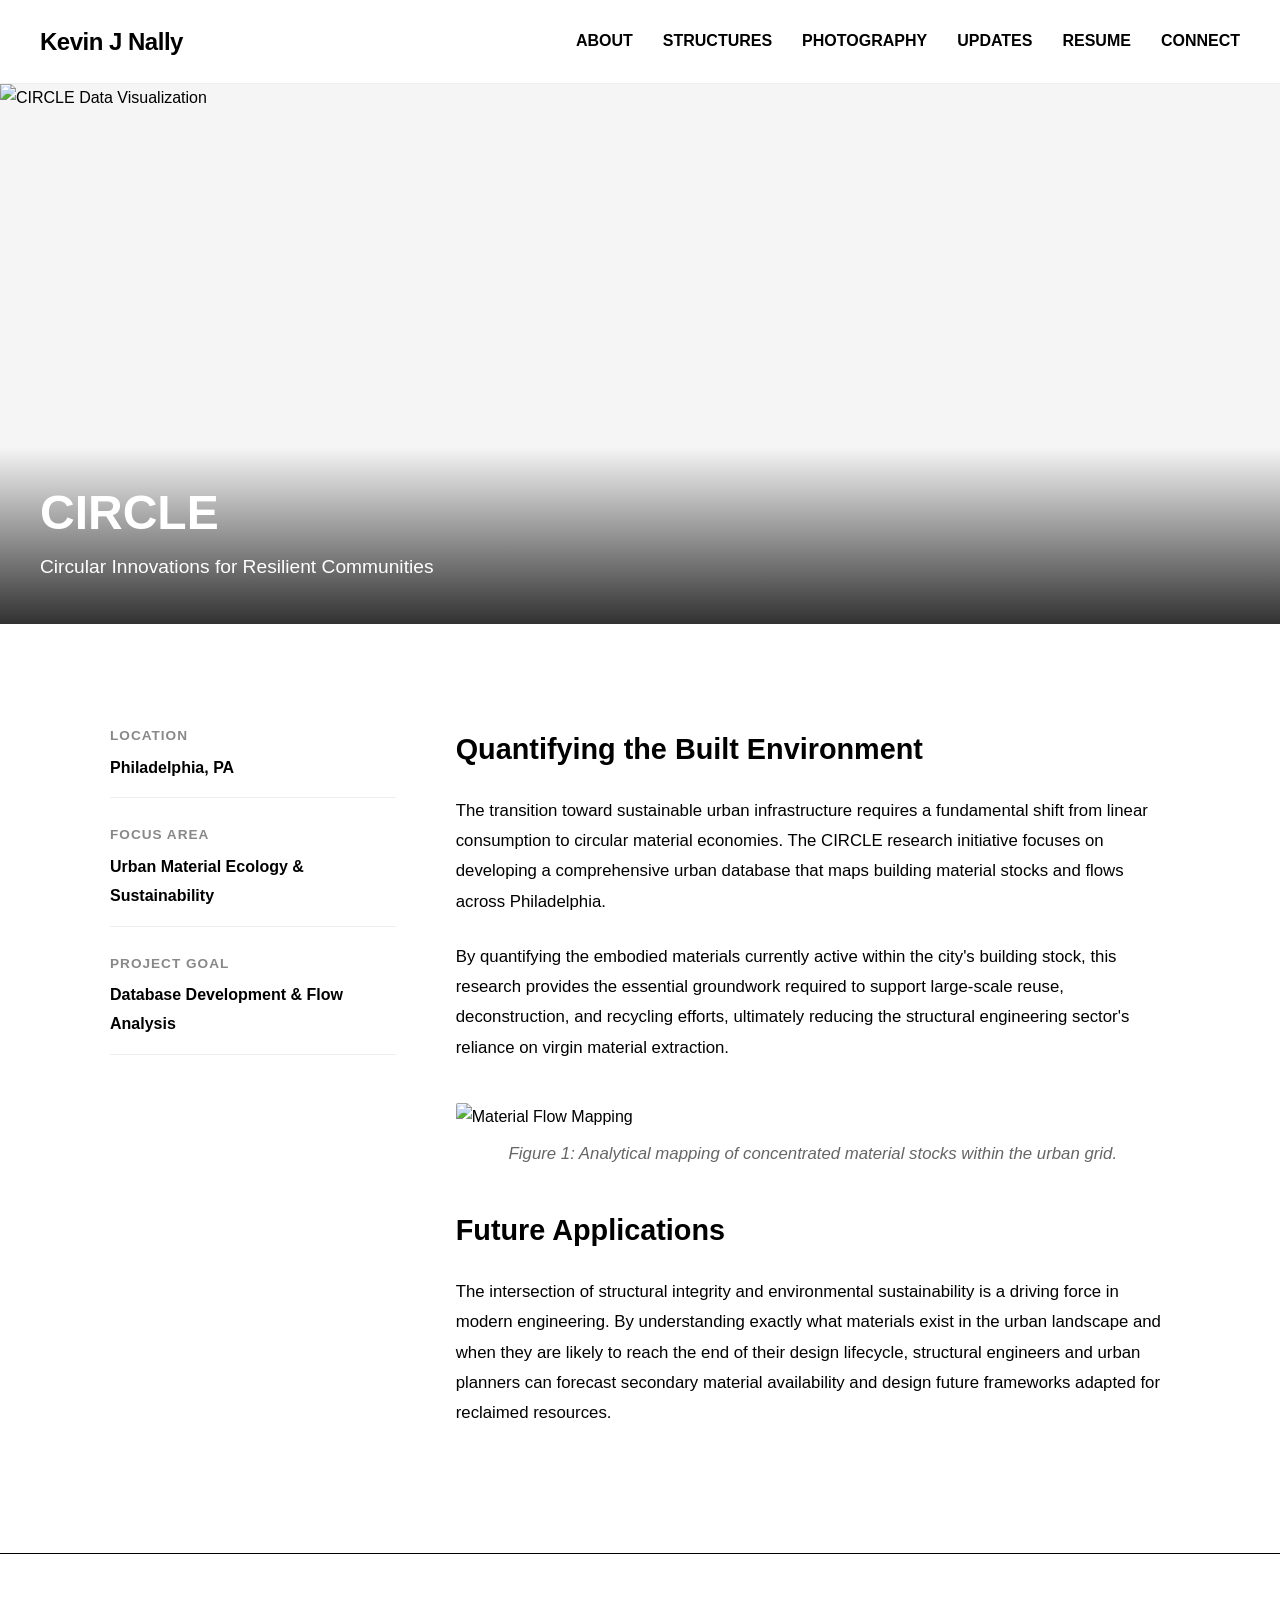
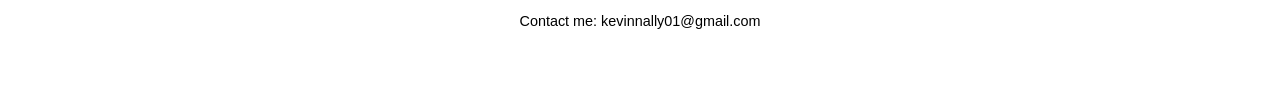
==== circle-lab.html @ ec129c04 "Create circle-lab.html" ====
<!DOCTYPE html>
<html lang="en">
<head>
    <meta charset="UTF-8">
    <meta name="viewport" content="width=device-width, initial-scale=1.0">
    <title>Kevin J Nally | CIRCLE Research</title>
    <link rel="icon" type="image/png" href="images/favicon.png"> 
    <link rel="stylesheet" href="style.css">
</head>
<body>

    <header>
        <h1>Kevin J Nally</h1>
        <nav>
            <a href="index.html">ABOUT</a>
            <a href="structures.html">STRUCTURES</a>
            <a href="photography.html">PHOTOGRAPHY</a>
            <a href="updates.html">UPDATES</a>
            <a href="KevinNallyResume.pdf" target="_blank">RESUME</a>
            <a href="contact.html">CONNECT</a>
        </nav>
    </header>

    <div class="project-hero">
        <img src="images/circlelab.png" alt="CIRCLE Data Visualization">
        <div class="project-hero-title">
            <h2>CIRCLE</h2>
            <p>Circular Innovations for Resilient Communities</p>
        </div>
    </div>

    <main class="container">
        <div class="case-study-grid">
            
            <aside class="project-meta">
                <div class="meta-item">
                    <h4>Location</h4>
                    <p>Philadelphia, PA</p>
                </div>
                <div class="meta-item">
                    <h4>Focus Area</h4>
                    <p>Urban Material Ecology & Sustainability</p>
                </div>
                <div class="meta-item">
                    <h4>Project Goal</h4>
                    <p>Database Development & Flow Analysis</p>
                </div>
            </aside>

            <article class="project-content">
                <h3>Quantifying the Built Environment</h3>
                <p>The transition toward sustainable urban infrastructure requires a fundamental shift from linear consumption to circular material economies. The CIRCLE research initiative focuses on developing a comprehensive urban database that maps building material stocks and flows across Philadelphia.</p>
                
                <p>By quantifying the embodied materials currently active within the city's building stock, this research provides the essential groundwork required to support large-scale reuse, deconstruction, and recycling efforts, ultimately reducing the structural engineering sector's reliance on virgin material extraction.</p>

                <div class="project-content-image">
                    <img src="https://via.placeholder.com/1000x500.png?text=Data+Mapping+Placeholder" alt="Material Flow Mapping">
                    <p class="caption">Figure 1: Analytical mapping of concentrated material stocks within the urban grid.</p>
                </div>

                <h3>Future Applications</h3>
                <p>The intersection of structural integrity and environmental sustainability is a driving force in modern engineering. By understanding exactly what materials exist in the urban landscape and when they are likely to reach the end of their design lifecycle, structural engineers and urban planners can forecast secondary material availability and design future frameworks adapted for reclaimed resources.</p>
            </article>

        </div>
    </main>

    <footer>
        <p>Contact me: kevinnally01@gmail.com</p>
    </footer>

</body>
</html>
---- style.css ----
/* ========================================= */
/* GLOBAL STYLES                             */
/* ========================================= */
/* Forces the browser to calculate padding properly so nothing breaks the screen width */
* {
    box-sizing: border-box;
    word-wrap: break-word; 
}

body {
    font-family: -apple-system, BlinkMacSystemFont, "Segoe UI", Roboto, Helvetica, Arial, sans-serif;
    background-color: #ffffff;
    color: #000000;
    line-height: 1.8;
    margin: 0;
    padding: 0;
}

.container {
    max-width: 1100px;
    margin: 0 auto;
    padding: 40px 20px;
}

/* ========================================= */
/* NAVIGATION & HEADERS                      */
/* ========================================= */
header {
    display: flex;
    justify-content: space-between;
    align-items: center;
    padding: 20px 40px;
    border-bottom: 1px solid #eeeeee;
    background-color: #ffffff;
}

h1 {
    font-size: 1.5rem;
    margin: 0;
    letter-spacing: -0.5px;
}

nav {
    display: flex;
    gap: 30px;
}

nav a {
    color: #000000;
    text-decoration: none;
    font-weight: 600;
    font-size: 1rem;
}

nav a:hover {
    text-decoration: underline;
}

section {
    margin-bottom: 80px;
}

h2 {
    font-size: 1.8rem;
    border-bottom: 2px solid #000000;
    padding-bottom: 10px;
    margin-bottom: 30px;
}

/* ========================================= */
/* ABOUT PAGE LAYOUT                         */
/* ========================================= */
.about-grid {
    display: flex;
    gap: 60px;
    align-items: flex-start;
}

.about-text {
    flex: 1;
}

.about-image {
    flex: 1;
}

.about-image img {
    width: 100%;
    max-width: 350px;
    margin: 0 auto;
    display: block;
    border-radius: 4px;
    object-fit: cover;
}

.edu-item { margin-bottom: 40px; }
.edu-header { display: flex; justify-content: space-between; align-items: baseline; margin-bottom: 5px; }
.edu-school { font-size: 1.3rem; font-weight: bold; margin: 0; }
.edu-dates { font-style: italic; color: #666; }
.edu-degree { font-weight: 600; font-size: 1.1rem; margin: 0 0 10px 0; }
.edu-details { padding-left: 20px; margin: 0; }
.edu-details li { margin-bottom: 8px; }

/* ========================================= */
/* UPDATES PAGE LAYOUT                       */
/* ========================================= */
.filter-container {
    margin-bottom: 50px;
    display: flex;
    align-items: center;
}

.filter-label {
    font-weight: 600;
    margin-right: 15px;
    text-transform: uppercase;
    letter-spacing: 1px;
    font-size: 0.85rem;
    color: #888;
}

.custom-select-wrapper {
    position: relative;
    display: inline-block;
}

.custom-select-wrapper select {
    appearance: none; 
    -webkit-appearance: none;
    -moz-appearance: none;
    background-color: transparent;
    border: none;
    border-bottom: 2px solid #000;
    border-radius: 0;
    padding: 5px 30px 5px 0;
    font-family: inherit;
    font-size: 1.1rem;
    font-weight: 600;
    color: #000;
    cursor: pointer;
    outline: none;
    transition: border-color 0.3s ease;
}

.custom-select-wrapper::after {
    content: '▼';
    font-size: 0.7rem;
    position: absolute;
    right: 5px;
    top: 50%;
    transform: translateY(-50%);
    pointer-events: none;
    color: #000;
}

.custom-select-wrapper select:focus { border-bottom-color: #aaa; }
.custom-select-wrapper select:hover { border-bottom-color: #666; }

.milestone {
    display: flex;
    gap: 40px;
    align-items: flex-start;
    margin-bottom: 60px;
    padding-bottom: 40px;
    border-bottom: 1px solid #eeeeee;
}

.milestone:last-child { border-bottom: none; }
.milestone-text { flex: 3; }
.milestone-visual { flex: 1; display: flex; flex-direction: column; align-items: center; }
.milestone-visual img { width: 100%; border-radius: 4px; object-fit: cover; margin-bottom: 10px; }
.caption { font-size: 0.85rem; color: #666; text-align: center; margin: 0; font-style: italic; line-height: 1.4; }

/* ========================================= */
/* PHOTOGRAPHY PAGE LAYOUT                   */
/* ========================================= */
.filter-nav {
    display: flex;
    gap: 30px;
    margin-bottom: 40px;
    padding-bottom: 15px;
}

.filter-btn {
    background: none;
    border: none;
    font-size: 0.95rem;
    font-family: inherit;
    font-weight: 600;
    color: #cccccc; 
    cursor: pointer;
    padding: 0;
    transition: color 0.3s ease;
    text-transform: uppercase;
    letter-spacing: 1px;
}

.filter-btn:hover { color: #888888; }
.filter-btn.active { color: #000000; }

.masonry-grid {
    column-count: 4; 
    column-gap: 20px;
}

.photo-item {
    break-inside: avoid;
    margin-bottom: 20px;
    position: relative; 
    overflow: hidden; 
    border-radius: 2px;
}

.photo-item img {
    width: 100%;
    height: auto;
    display: block;
    transition: transform 0.4s ease; 
}

.caption-overlay {
    position: absolute;
    bottom: 0;
    left: 0;
    width: 100%;
    padding: 20px;
    background: linear-gradient(to top, rgba(0,0,0,0.8) 0%, rgba(0,0,0,0) 100%);
    color: #ffffff;
    font-size: 0.95rem;
    font-weight: 400;
    opacity: 0; 
    transition: opacity 0.4s ease;
    pointer-events: none; 
}

.photo-item:hover .caption-overlay { opacity: 1; }
.photo-item:hover img { transform: scale(1.03); }

/* ========================================= */
/* CONTACT PAGE LAYOUT                       */
/* ========================================= */
.contact-hero {
    margin-bottom: 60px;
    border-bottom: 2px solid #000;
    padding-bottom: 40px;
}

.oversized-text {
    /* Lowered the minimum size from 4.5rem to 3rem to fit longer words on phones */
    font-size: clamp(3rem, 14vw, 10rem); 
    font-weight: 800;
    /* Slightly reduced letter spacing so 'CONNECT' doesn't stretch too wide */
    letter-spacing: -2px; 
    line-height: 1;
    margin: 0 0 15px 0;
    border-bottom: none;
    padding-bottom: 0;
    /* Safety net: Forces the word to shrink instead of stretching the screen */
    word-break: break-word; 
    max-width: 100%;
}

.location-text {
    font-size: 1.2rem;
    color: #555;
    margin: 0;
}

.contact-grid {
    display: flex;
    gap: 80px;
    align-items: flex-start;
}

.contact-links, .micro-blog {
    flex: 1;
    max-width: 100%; /* Prevents the columns from ever exceeding screen width */
    overflow: hidden; /* Clips any invisible overflow */
}

.contact-subtitle {
    font-size: 1.3rem;
    text-transform: uppercase;
    letter-spacing: 1px;
    margin-bottom: 25px;
    border-bottom: 1px solid #eee;
    padding-bottom: 10px;
}

.clean-list {
    list-style: none;
    padding: 0;
    margin: 0;
}

.clean-list li {
    margin-bottom: 20px;
    line-height: 1.5;
}

.clean-list a {
    text-decoration: underline;
    text-underline-offset: 4px;
}

.clean-list a:hover {
    color: #666;
}

.response-time {
    margin-top: 30px;
    font-size: 0.85rem;
    color: #888;
    font-style: italic;
}

/* ========================================= */
/* STRUCTURES PAGE LAYOUT                    */
/* ========================================= */
.project-category {
    margin-bottom: 80px;
}

.project-category h3 {
    font-size: 1.4rem;
    border-bottom: 1px solid #eeeeee;
    padding-bottom: 10px;
    margin-bottom: 30px;
}

/* Dynamic CSS Grid: Automatically fits as many cards as possible, then wraps */
.project-grid {
    display: grid;
    grid-template-columns: repeat(auto-fill, minmax(320px, 1fr));
    gap: 40px;
}

.project-card {
    display: block;
    text-decoration: none;
    color: inherit;
    cursor: pointer;
}

/* Locks all thumbnails to a 4:3 rectangle shape */
.project-thumb {
    width: 100%;
    aspect-ratio: 4 / 3;
    overflow: hidden;
    border-radius: 2px;
    margin-bottom: 15px;
    background-color: #f5f5f5; /* Light gray placeholder background */
}

.project-thumb img {
    width: 100%;
    height: 100%;
    object-fit: cover;
    transition: transform 0.4s ease;
    display: block;
}

/* Hover Effect: Zooms the image slightly but keeps text normal */
.project-card:hover .project-thumb img {
    transform: scale(1.04);
}

.project-card:hover h4 {
    text-decoration: underline;
    text-underline-offset: 3px;
}

.project-info h4 {
    margin: 0 0 5px 0;
    font-size: 1.15rem;
}

.project-info p {
    margin: 0;
    font-size: 0.9rem;
    color: #666;
    line-height: 1.5;
}

/* ========================================= */
/* INDIVIDUAL PROJECT PAGE LAYOUT            */
/* ========================================= */
.project-hero {
    width: 100%;
    height: 60vh;
    min-height: 400px;
    background-color: #f5f5f5;
    position: relative;
    overflow: hidden;
    margin-bottom: 60px;
}

.project-hero img {
    width: 100%;
    height: 100%;
    object-fit: cover;
}

.project-hero-title {
    position: absolute;
    bottom: 0;
    left: 0;
    width: 100%;
    padding: 40px;
    background: linear-gradient(to top, rgba(0,0,0,0.8) 0%, rgba(0,0,0,0) 100%);
    color: #ffffff;
    box-sizing: border-box;
}

.project-hero-title h2 {
    font-size: 3rem;
    border-bottom: none;
    margin: 0 0 10px 0;
    padding: 0;
    line-height: 1.1;
}

.project-hero-title p {
    font-size: 1.2rem;
    margin: 0;
    font-weight: 300;
}

.case-study-grid {
    display: flex;
    gap: 60px;
    align-items: flex-start;
}

/* Left Sidebar for Quick Facts */
.project-meta {
    flex: 1;
    position: sticky;
    top: 40px;
}

.meta-item {
    margin-bottom: 25px;
    border-bottom: 1px solid #eeeeee;
    padding-bottom: 15px;
}

.meta-item h4 {
    margin: 0 0 5px 0;
    font-size: 0.85rem;
    text-transform: uppercase;
    letter-spacing: 1px;
    color: #888;
}

.meta-item p {
    margin: 0;
    font-weight: 600;
    font-size: 1rem;
}

/* Right Side for the Deep Dive */
.project-content {
    flex: 2.5;
}

.project-content h3 {
    font-size: 1.8rem;
    margin-top: 0;
    margin-bottom: 20px;
}

.project-content p {
    font-size: 1.05rem;
    margin-bottom: 25px;
}

.project-content-image {
    width: 100%;
    margin: 40px 0;
}

.project-content-image img {
    width: 100%;
    border-radius: 2px;
}

.project-content-image .caption {
    margin-top: 10px;
}

/* Mobile Adjustments for Project Pages */
@media (max-width: 768px) {
    .case-study-grid { flex-direction: column; gap: 40px; }
    .project-meta { position: relative; top: 0; width: 100%; display: flex; flex-wrap: wrap; gap: 20px; }
    .meta-item { flex: 1 1 40%; border-bottom: none; padding-bottom: 0; }
    .project-hero-title h2 { font-size: 2rem; }
}

/* ========================================= */
/* FOOTER                                    */
/* ========================================= */
footer {
    padding: 40px;
    border-top: 1px solid #000000;
    font-size: 0.9rem;
    text-align: center;
    margin-top: 60px;
}

/* ========================================= */
/* MOBILE RESPONSIVENESS (CONSOLIDATED)      */
/* ========================================= */
@media (max-width: 1000px) {
    .masonry-grid { column-count: 3; }
}

@media (max-width: 768px) {
    /* Top Banner */
    header { flex-direction: column; gap: 15px; text-align: center; padding: 20px 15px; }
    nav { flex-wrap: wrap; justify-content: center; gap: 15px; }
    
    /* About Page */
    .about-grid { flex-direction: column; }
    .edu-header { flex-direction: column; align-items: flex-start; gap: 5px; }
    
    /* Updates Page */
    .milestone { flex-direction: column; gap: 20px; }
    .milestone-visual { width: 80%; margin: 0 auto; }
    
    /* Photography Page */
    .masonry-grid { column-count: 2; }
    .filter-nav { 
        flex-wrap: nowrap; 
        overflow-x: auto; 
        -webkit-overflow-scrolling: touch; 
        justify-content: flex-start;
        padding-bottom: 5px;
        gap: 20px;
        scrollbar-width: none; 
        
    /* Contact Page */
  /* Contact Page */
    .contact-grid { 
        flex-direction: column; 
        gap: 40px; 
        width: 100%; 
        box-sizing: border-box; /* Ensures padding doesn't push the column off screen */
    }
    .location-text { font-size: 1.1rem; }
}

@media (max-width: 480px) {
    nav a { font-size: 0.95rem; }
    .masonry-grid { column-count: 1; }
}
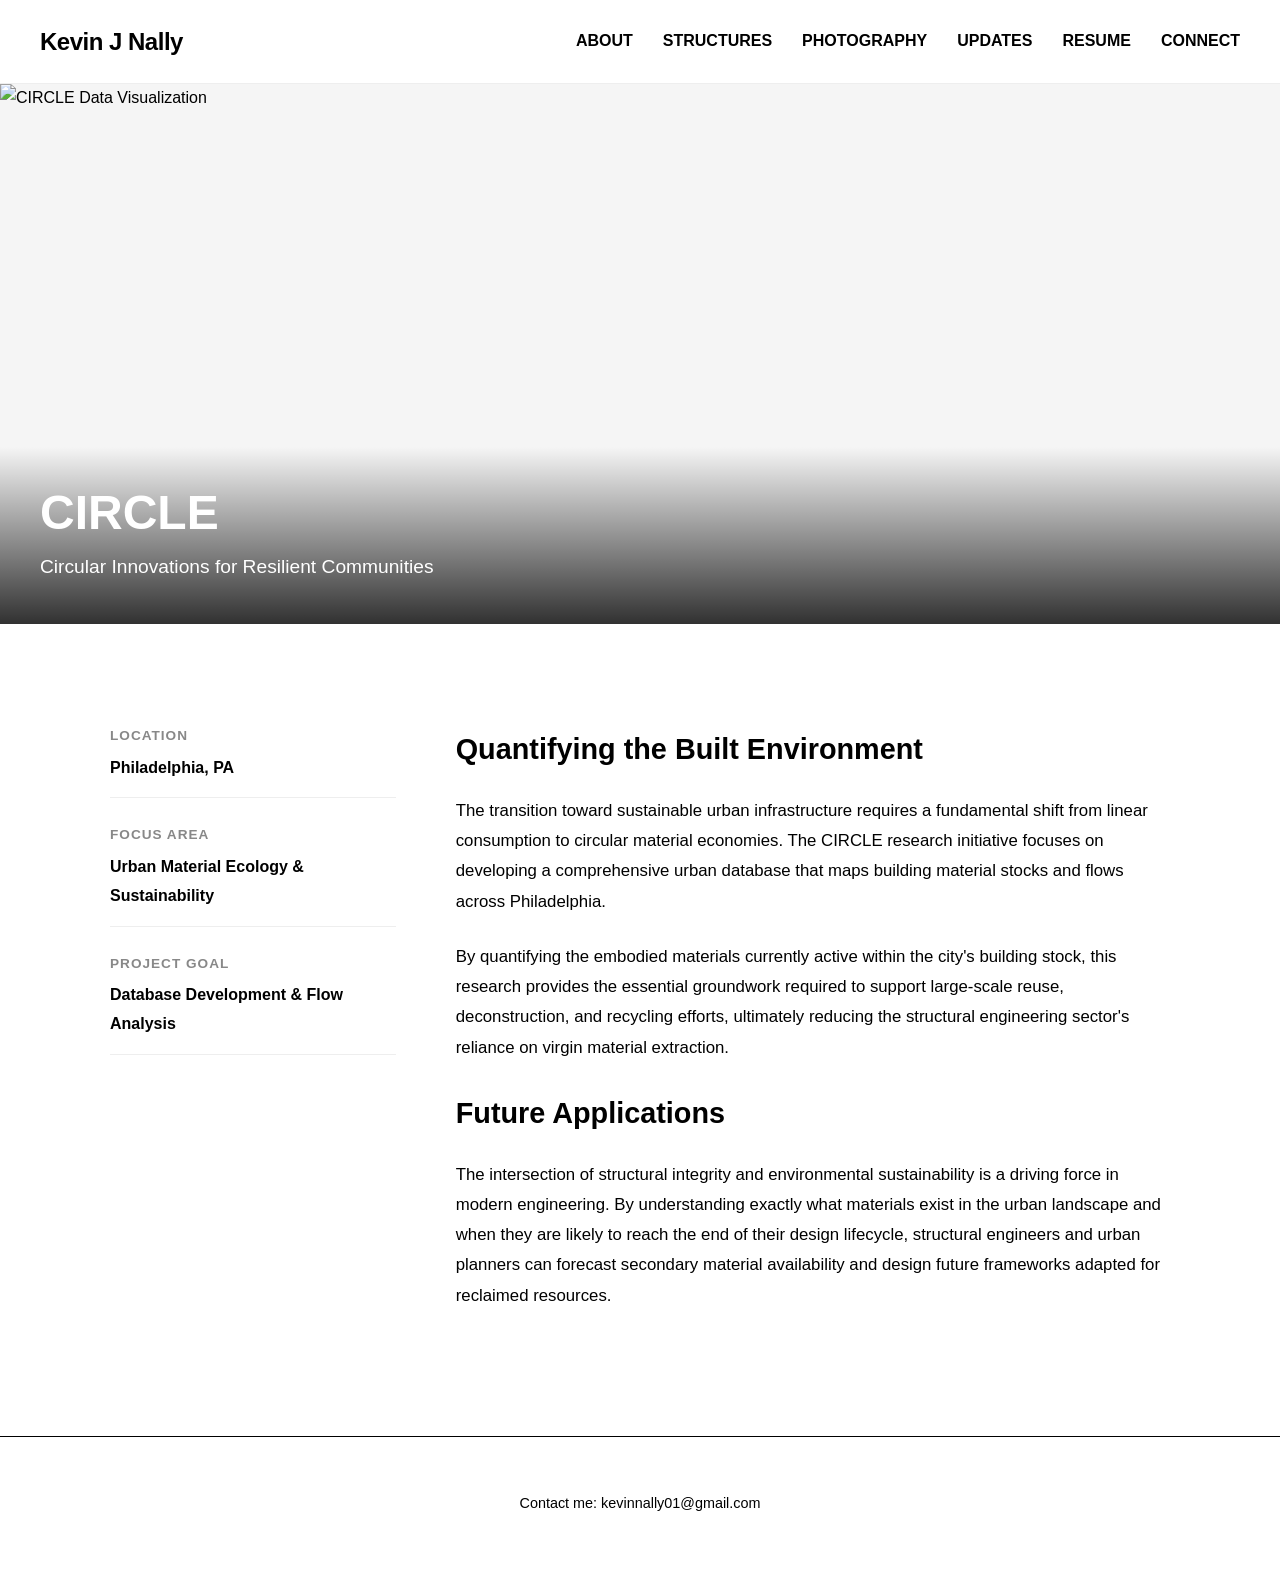
==== commit 02322e0e: "Update circle-lab.html" ====
--- a/circle-lab.html
+++ b/circle-lab.html
@@ -53,11 +53,6 @@
                 
                 <p>By quantifying the embodied materials currently active within the city's building stock, this research provides the essential groundwork required to support large-scale reuse, deconstruction, and recycling efforts, ultimately reducing the structural engineering sector's reliance on virgin material extraction.</p>
 
-                <div class="project-content-image">
-                    <img src="https://via.placeholder.com/1000x500.png?text=Data+Mapping+Placeholder" alt="Material Flow Mapping">
-                    <p class="caption">Figure 1: Analytical mapping of concentrated material stocks within the urban grid.</p>
-                </div>
-
                 <h3>Future Applications</h3>
                 <p>The intersection of structural integrity and environmental sustainability is a driving force in modern engineering. By understanding exactly what materials exist in the urban landscape and when they are likely to reach the end of their design lifecycle, structural engineers and urban planners can forecast secondary material availability and design future frameworks adapted for reclaimed resources.</p>
             </article>
